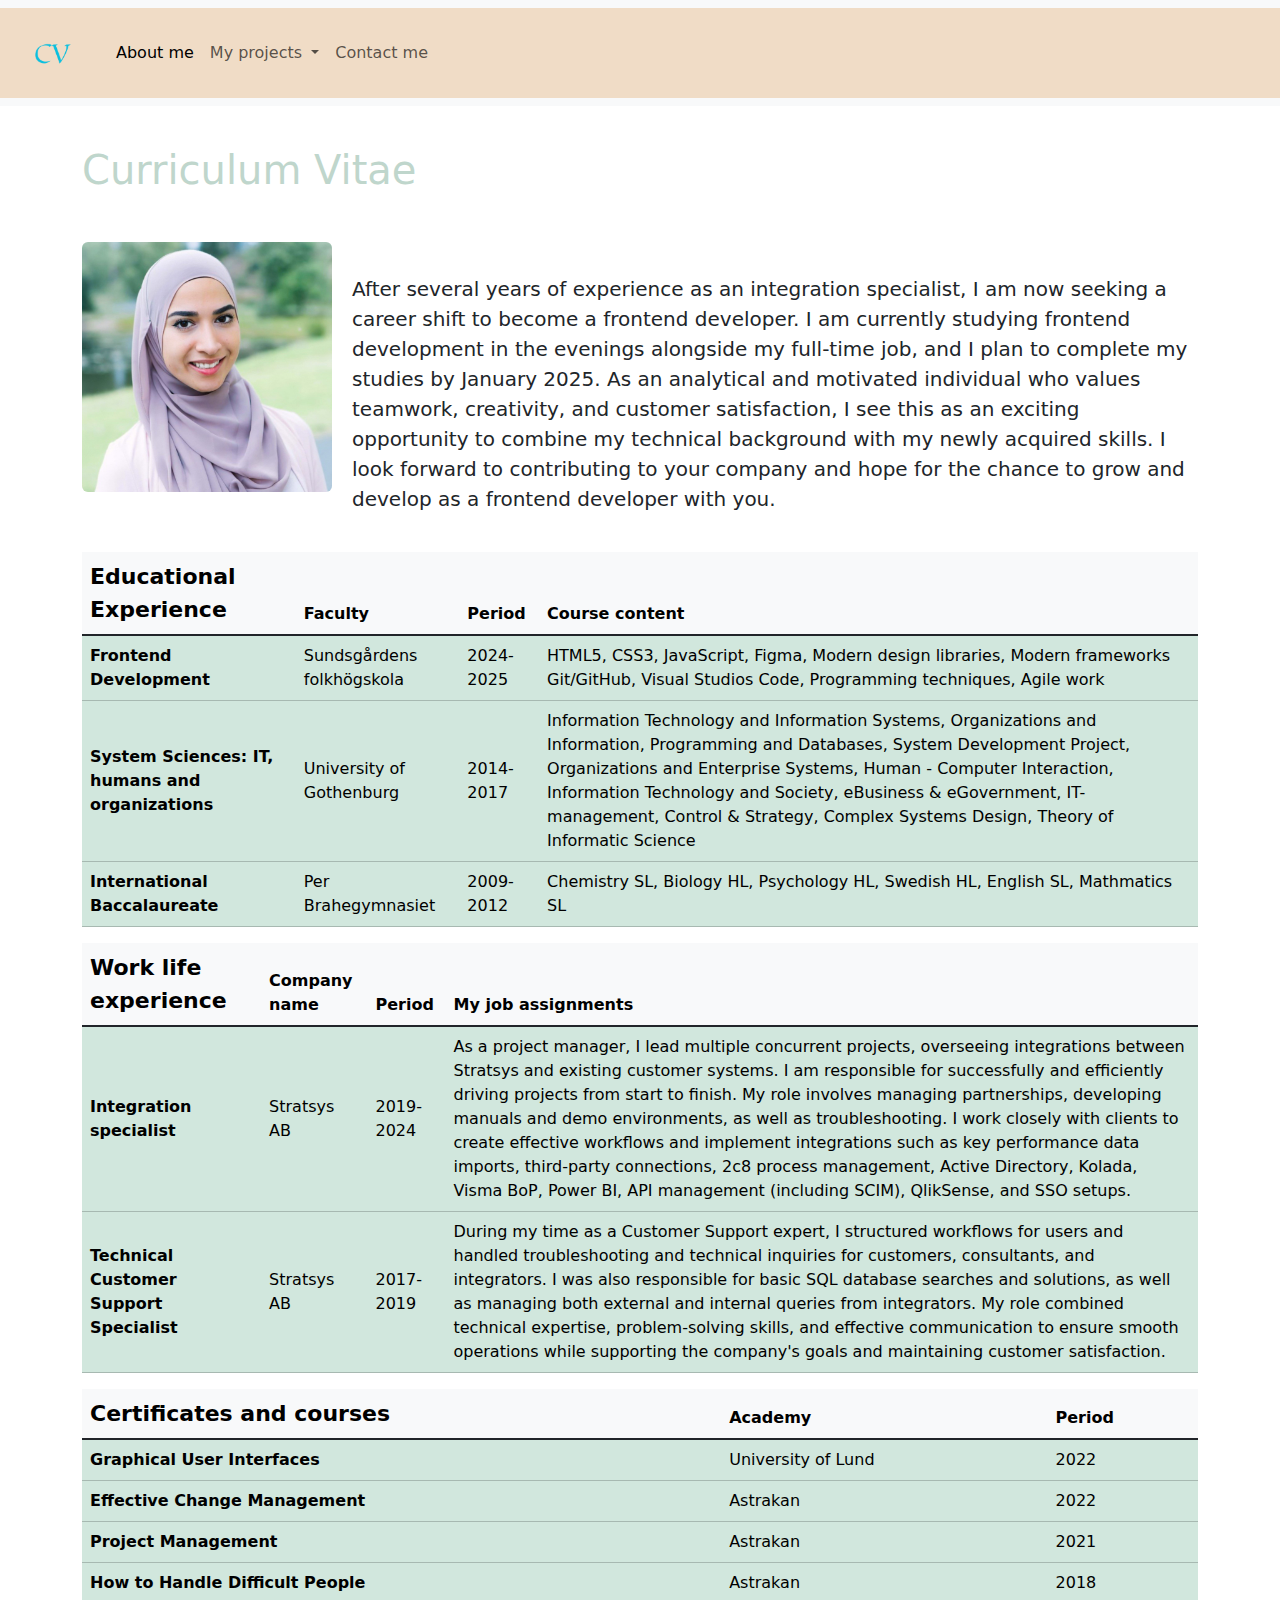
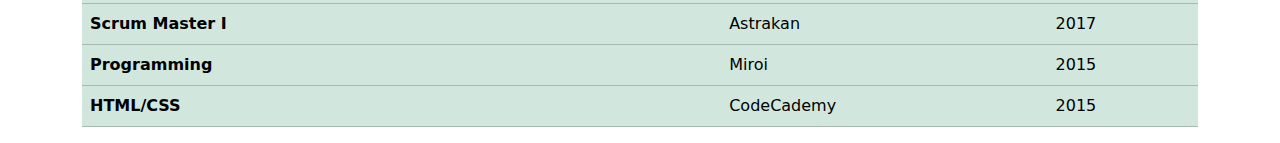
==== index.html @ 8273bb66 "Added a navbar, image and three tables from bootstrap" ====
<!DOCTYPE html>
<html lang="en">
<head>
    <meta charset="UTF-8">
    <meta name="viewport" content="width=device-width, initial-scale=1.0">
    <link href="https://cdn.jsdelivr.net/npm/bootstrap@5.3.3/dist/css/bootstrap.min.css" rel="stylesheet" integrity="sha384-QWTKZyjpPEjISv5WaRU9OFeRpok6YctnYmDr5pNlyT2bRjXh0JMhjY6hW+ALEwIH" crossorigin="anonymous">
    <link href="styles/index.css" rel="stylesheet">
    <title>Bootstrap</title>
</head>
<body>
    <header>
        <nav class="navbar navbar-expand-lg bg-body-tertiary">
            <div class="container-fluid">
                <a class="navbar-brand" href="#">
                <img src="images/CV.png" alt="CV-logo" width="80" height="80">
                </a>
                <button class="navbar-toggler" type="button" data-bs-toggle="collapse" data-bs-target="#navbarSupportedContent" aria-controls="navbarSupportedContent" aria-expanded="false" aria-label="Toggle navigation">
                    <span class="navbar-toggler-icon"></span>
                </button>
                <div class="collapse navbar-collapse" id="navbarSupportedContent">
                    <ul class="navbar-nav me-auto mb-2 mb-lg-0">
                    <li class="nav-item">
                        <a class="nav-link active" aria-current="page" href="#">About me</a>
                    </li>
                    <li class="nav-item dropdown">
                        <a class="nav-link dropdown-toggle" href="#" role="button" data-bs-toggle="dropdown" aria-expanded="false">
                        My projects
                        </a>
                        <ul class="dropdown-menu">
                        <li><a class="dropdown-item" href="https://github.com/ZFazzi/genesis_project">Genesis</a></li>
                        <li><a class="dropdown-item" href="https://github.com/ZFazzi/travel-website">Travel Website</a></li>
                        <li><a class="dropdown-item" href="https://github.com/ZFazzi/productly">Productly</a></li>
                        </ul>
                    </li>
                    <li class="nav-item">
                        <a class="nav-link" href="contact.html">Contact me</a>
                    </li>
                    </ul>
                </div>
            </div>
          </nav>
    </header>

    <div class="container">
       <h1>Curriculum Vitae</h1>
       <img src="images/me.jpeg" class="rounded float-start" alt="Zakia Fazzi">
       <p class="about-me">After several years of experience as an integration specialist, I am now seeking a career shift to become a frontend developer. I am currently studying frontend development in the evenings alongside my full-time job, and I plan to complete my studies by January 2025. As an analytical and motivated individual who values teamwork, creativity, and customer satisfaction, I see this as an exciting opportunity to combine my technical background with my newly acquired skills. I look forward to contributing to your company and hope for the chance to grow and develop as a frontend developer with you.</p>
    </div>
    <div class="container">
        <table class="table align-middle">
            <thead>
              <tr class="table-success table-light table-sm ">
                <th scope="row" class="first-row">Educational Experience</th>
                <th scope="col">Faculty</th>
                <th scope="col">Period</th>
                <th scope="col">Course content</th>
              </tr>
            </thead>
            <tbody class="table-group-divider">
              <tr class="table-success">
                <th scope="row">Frontend Development</th>
                <td>Sundsgårdens folkhögskola</td>
                <td>2024-2025</td>
                <td>HTML5, CSS3, JavaScript, Figma, Modern design libraries, Modern frameworks
                    Git/GitHub, Visual Studios Code, Programming techniques, Agile work</td>   
              </tr>
              <tr class="table-success">
                <th scope="row">System Sciences: IT, humans and organizations</th>
                <td>University of Gothenburg</td>
                <td>2014-2017</td>
                <td>Information Technology and Information Systems, Organizations and Information, Programming and Databases, System Development Project, Organizations and Enterprise Systems, Human - Computer Interaction, Information Technology and Society, eBusiness & eGovernment, IT-management, Control & Strategy, Complex Systems Design, Theory of Informatic Science</td> 
              </tr>
              <tr class="table-success">
                <th scope="row">International Baccalaureate	</th>
                <td>Per Brahegymnasiet</td>
                <td>2009-2012</td>
                <td>Chemistry SL, Biology HL, Psychology HL, Swedish HL, English SL, Mathmatics SL</td> 
              </tr>
            </tbody>
          </table>
    </div>

    <div class="container">
        <table class="table align-middle">
            <thead>
              <tr class="table-success table-light table-sm ">
                <th scope="row" class="first-row">Work life experience</th>
                <th scope="col">Company name</th>
                <th scope="col">Period</th>
                <th scope="col">My job assignments</th>
              </tr>
            </thead>
            <tbody class="table-group-divider">
              <tr class="table-success">
                <th scope="row">Integration specialist</th>
                <td>Stratsys AB</td>
                <td>2019-2024</td>
                <td>As a project manager, I lead multiple concurrent projects, overseeing integrations between Stratsys and existing customer systems. I am responsible for successfully and efficiently driving projects from start to finish. My role involves managing partnerships, developing manuals and demo environments, as well as troubleshooting. I work closely with clients to create effective workflows and implement integrations such as key performance data imports, third-party connections, 2c8 process management, Active Directory, Kolada, Visma BoP, Power BI, API management (including SCIM), QlikSense, and SSO setups.</td>
                
              </tr>
              <tr class="table-success">
                <th scope="row">Technical Customer Support Specialist</th>
                <td>Stratsys AB</td>
                <td>2017-2019</td>
                <td>During my time as a Customer Support expert, I structured workflows for users and handled troubleshooting and technical inquiries for customers, consultants, and integrators. I was also responsible for basic SQL database searches and solutions, as well as managing both external and internal queries from integrators. My role combined technical expertise, problem-solving skills, and effective communication to ensure smooth operations while supporting the company's goals and maintaining customer satisfaction.</td> 
              </tr>
            </tbody>
          </table>
    </div>

    <div class="container">
        <table class="table align-middle">
            <thead>
              <tr class="table-success table-light table-sm ">
                <th scope="row" class="first-row">Certificates and courses</th>
                <th scope="col">Academy</th>
                <th scope="col">Period</th>
              </tr>
            </thead>
            <tbody class="table-group-divider">
              <tr class="table-success">
                <th scope="row">Graphical User Interfaces</th>
                <td>University of Lund</td>
                <td>2022</td>  
              </tr>
              <tr class="table-success">
                <th scope="row">Effective Change Management </th>
                <td>Astrakan</td>
                <td>2022</td>  
              </tr>
              <tr class="table-success">
                <th scope="row">Project Management</th>
                <td>Astrakan</td>
                <td>2021</td>  
              </tr>
              <tr class="table-success">
                <th scope="row">How to Handle Difficult People</th>
                <td>Astrakan</td>
                <td>2018</td>  
              </tr>
              <tr class="table-success">
                <th scope="row">Scrum Master I</th>
                <td>Astrakan</td>
                <td>2017</td>  
              </tr>
              <tr class="table-success">
                <th scope="row">Programming</th>
                <td>Miroi</td>
                <td>2015</td>  
              </tr>
              <tr class="table-success">
                <th scope="row">HTML/CSS</th>
                <td>CodeCademy</td>
                <td>2015</td>  
              </tr>
              
            </tbody>
          </table>
    </div>

    <script src="https://cdn.jsdelivr.net/npm/@popperjs/core@2.11.8/dist/umd/popper.min.js" integrity="sha384-I7E8VVD/ismYTF4hNIPjVp/Zjvgyol6VFvRkX/vR+Vc4jQkC+hVqc2pM8ODewa9r" crossorigin="anonymous"></script>
    <script src="https://cdn.jsdelivr.net/npm/bootstrap@5.3.3/dist/js/bootstrap.min.js" integrity="sha384-0pUGZvbkm6XF6gxjEnlmuGrJXVbNuzT9qBBavbLwCsOGabYfZo0T0to5eqruptLy" crossorigin="anonymous"></script>
</body>
</html>
---- styles/index.css ----
h1 {
  color: #bfd6cc;
  margin-top: 40px;
}

.container-fluid {
  background-color: rgba(238, 217, 192, 0.911);
}

.container img {
  height: 250px;
  margin-right: 20px;
  margin-top: 40px;
  margin-bottom: 60px;
}

.first-row {
  font-size: 22px;
  margin-top: 20px;
}

.about-me {
  margin-top: 80px;
  font-size: 20px;
}
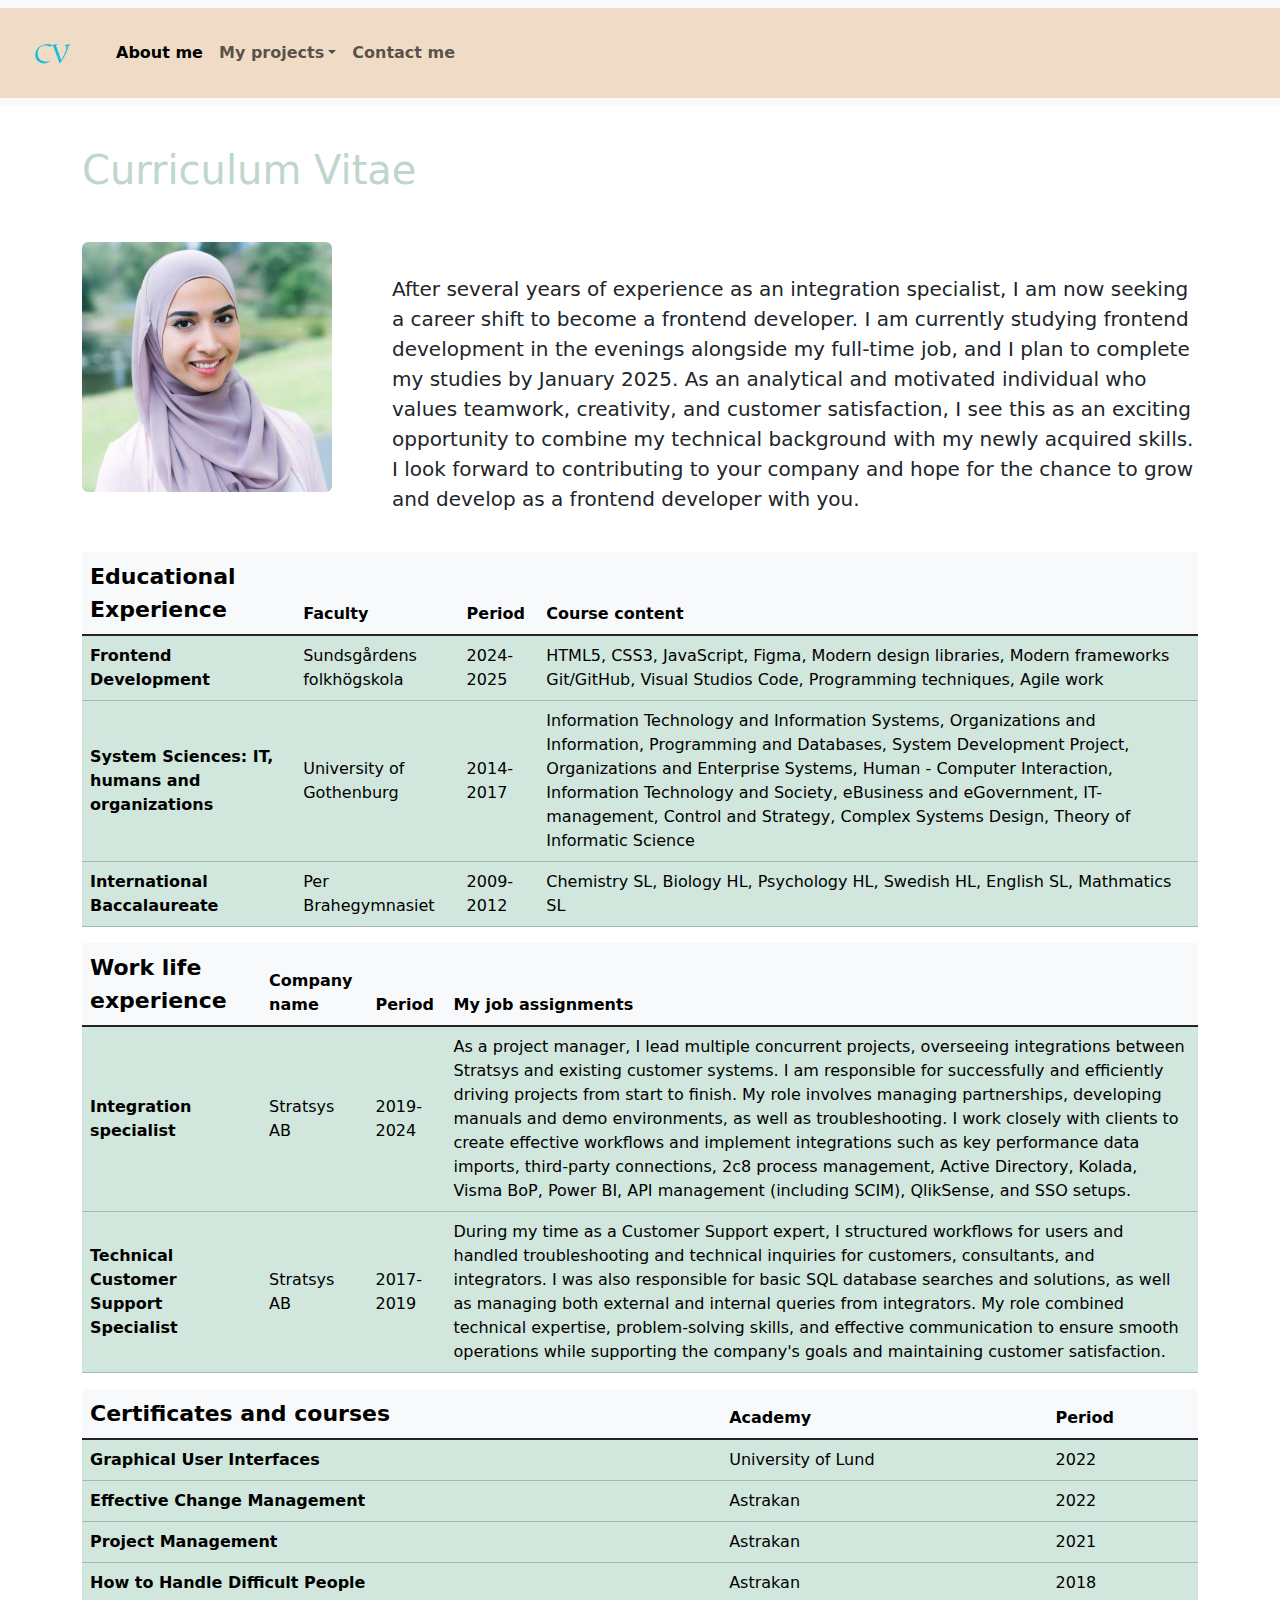
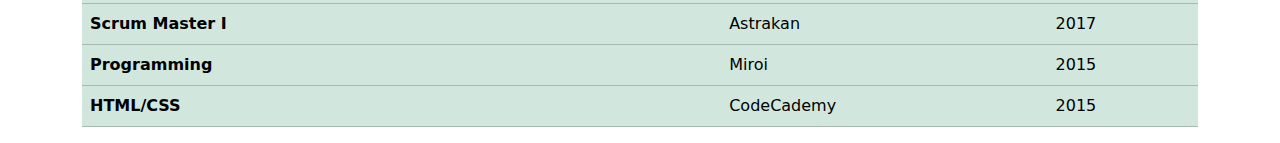
==== commit e8bbe24b: "Added info to the contact page" ====
--- a/index.html
+++ b/index.html
@@ -5,13 +5,14 @@
     <meta name="viewport" content="width=device-width, initial-scale=1.0">
     <link href="https://cdn.jsdelivr.net/npm/bootstrap@5.3.3/dist/css/bootstrap.min.css" rel="stylesheet" integrity="sha384-QWTKZyjpPEjISv5WaRU9OFeRpok6YctnYmDr5pNlyT2bRjXh0JMhjY6hW+ALEwIH" crossorigin="anonymous">
     <link href="styles/index.css" rel="stylesheet">
-    <title>Bootstrap</title>
+    <title>Zakia Fazzi CV</title>
 </head>
 <body>
+   <!--Header-->
     <header>
         <nav class="navbar navbar-expand-lg bg-body-tertiary">
             <div class="container-fluid">
-                <a class="navbar-brand" href="#">
+                <a class="navbar-brand" href="index.html">
                 <img src="images/CV.png" alt="CV-logo" width="80" height="80">
                 </a>
                 <button class="navbar-toggler" type="button" data-bs-toggle="collapse" data-bs-target="#navbarSupportedContent" aria-controls="navbarSupportedContent" aria-expanded="false" aria-label="Toggle navigation">
@@ -20,12 +21,10 @@
                 <div class="collapse navbar-collapse" id="navbarSupportedContent">
                     <ul class="navbar-nav me-auto mb-2 mb-lg-0">
                     <li class="nav-item">
-                        <a class="nav-link active" aria-current="page" href="#">About me</a>
+                        <a class="nav-link active" aria-current="page" href="index.html">About me</a>
                     </li>
                     <li class="nav-item dropdown">
-                        <a class="nav-link dropdown-toggle" href="#" role="button" data-bs-toggle="dropdown" aria-expanded="false">
-                        My projects
-                        </a>
+                        <a class="nav-link dropdown-toggle" href="#" role="button" data-bs-toggle="dropdown" aria-expanded="false">My projects</a>
                         <ul class="dropdown-menu">
                         <li><a class="dropdown-item" href="https://github.com/ZFazzi/genesis_project">Genesis</a></li>
                         <li><a class="dropdown-item" href="https://github.com/ZFazzi/travel-website">Travel Website</a></li>
@@ -40,7 +39,7 @@
             </div>
           </nav>
     </header>
-
+   <!--Main information-->
     <div class="container">
        <h1>Curriculum Vitae</h1>
        <img src="images/me.jpeg" class="rounded float-start" alt="Zakia Fazzi">
@@ -68,7 +67,7 @@
                 <th scope="row">System Sciences: IT, humans and organizations</th>
                 <td>University of Gothenburg</td>
                 <td>2014-2017</td>
-                <td>Information Technology and Information Systems, Organizations and Information, Programming and Databases, System Development Project, Organizations and Enterprise Systems, Human - Computer Interaction, Information Technology and Society, eBusiness & eGovernment, IT-management, Control & Strategy, Complex Systems Design, Theory of Informatic Science</td> 
+                <td>Information Technology and Information Systems, Organizations and Information, Programming and Databases, System Development Project, Organizations and Enterprise Systems, Human - Computer Interaction, Information Technology and Society, eBusiness and eGovernment, IT-management, Control and Strategy, Complex Systems Design, Theory of Informatic Science</td> 
               </tr>
               <tr class="table-success">
                 <th scope="row">International Baccalaureate	</th>
@@ -157,7 +156,7 @@
             </tbody>
           </table>
     </div>
-
+     <!--Bootstrap scripts-->
     <script src="https://cdn.jsdelivr.net/npm/@popperjs/core@2.11.8/dist/umd/popper.min.js" integrity="sha384-I7E8VVD/ismYTF4hNIPjVp/Zjvgyol6VFvRkX/vR+Vc4jQkC+hVqc2pM8ODewa9r" crossorigin="anonymous"></script>
     <script src="https://cdn.jsdelivr.net/npm/bootstrap@5.3.3/dist/js/bootstrap.min.js" integrity="sha384-0pUGZvbkm6XF6gxjEnlmuGrJXVbNuzT9qBBavbLwCsOGabYfZo0T0to5eqruptLy" crossorigin="anonymous"></script>
 </body>
--- a/styles/index.css
+++ b/styles/index.css
@@ -5,11 +5,12 @@
 
 .container-fluid {
   background-color: rgba(238, 217, 192, 0.911);
+  font-weight: 600;
 }
 
 .container img {
   height: 250px;
-  margin-right: 20px;
+  margin-right: 60px;
   margin-top: 40px;
   margin-bottom: 60px;
 }
@@ -22,4 +23,32 @@
 .about-me {
   margin-top: 80px;
   font-size: 20px;
+}
+
+.mb-3 {
+  font-size: 20px;
+  font-weight: 700;
+  margin-top: 40px;
+  max-width: 40%;
+}
+
+.btn-primary {
+  background-color: #bfd6cc;
+  color: black;
+  border-color: #bfd6cc;
+  font-weight: 600;
+}
+
+.btn-primary:hover {
+  background-color: rgba(191, 214, 204, 0.6588235294);
+  border-color: #bfd6cc;
+  color: black;
+}
+
+input:valid {
+  border: 2px solid green;
+}
+
+input:invalid {
+  border: 2px solid red;
 }